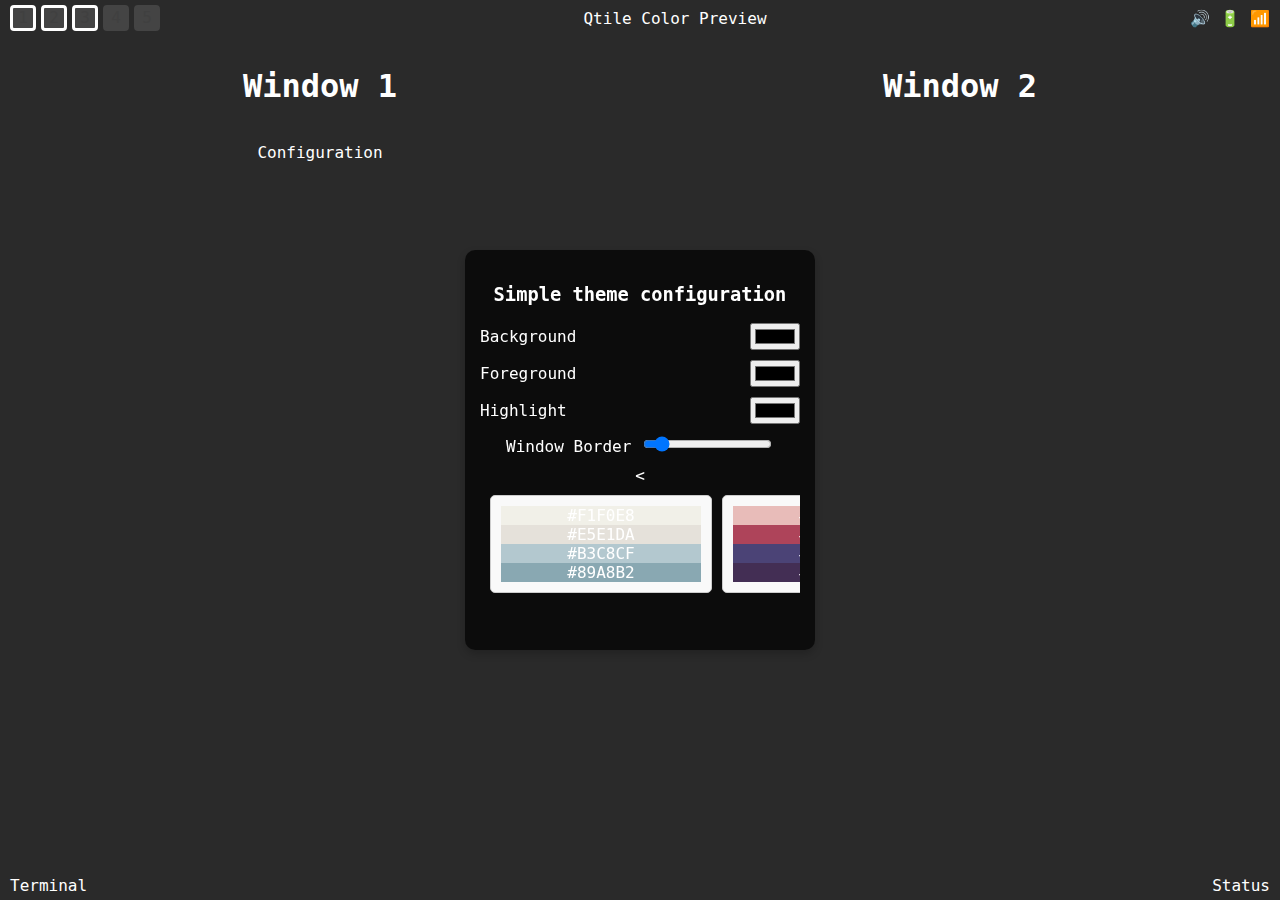
==== index.html @ c96c3359 "change name to index" ====
<!DOCTYPE html>
<html lang="en">
  <head>
    <meta charset="UTF-8">
    <title>Qtile Color Preview</title>
    <link rel="stylesheet" href="style.css">
  </head>
  <body>
    <div class="bar">

      <div class="widget" id = "GroupBox">
        <div class="groupboxitem-active groupboxitem" id = "gws1">1</div>
        <div class="groupboxitem-active groupboxitem" id = "gws2">2</div>
        <div class="groupboxitem-active groupboxitem" id = "gws3">3</div>
        <div class="groupboxitem" id = "gws4">4</div>
        <div class="groupboxitem" id = "gws5">5</div>
      </div>

      <div>Qtile Color Preview</div>
      <div class="system-tray">
        <span>🔊</span>
        <span>🔋</span>
        <span>📶</span>
      </div>
    </div>


    <div class="content">
      <div class="window">
        <h1>Window 1</h1>
        <p>Configuration</p>
      </div>
      <div class="window">
        <h1>Window 2</h1>
      </div>
    </div>

 <div class="bar" id="bottombar">
   <div>Terminal</div>
   <div>Status</div>
 </div>

 <div class="color-controls" id="colorControls">
   <h3>Simple theme configuration</h3>

   <div class="barcontrol">
     <div class="color-input">
       <label>Background</label>
       <input type="color" id="BarBg" onchange="updateColor('--bar-bg', this.value)">
     </div>
     <div class="color-input">
       <label>Foreground</label>
       <input type="color" id="BarFg" onchange="updateColor('--bar-fg', this.value)">
     </div>
     <div class='color-input'>
       <label> Highlight </label>
       <input type="color" id="HG" onchange = "updateColor('--bar-hg', this.value)">
   </div>

     <div class="slidewindowborder">
       <label>Window Border</label>
       <input type="range" min="0" max="10" value="1" class="slider" id="myRange" onchange = "updateColor('--window-border-size', this.value) " oninput="this.nextElementSibling.value = this.value">
       <output></output>
     </div>

     <div id="contenthunter">
       <h3>Color Hunter palettes</h3>
       <iframe src="hunter.html" width="100%" height="400" style="border:none;"></iframe>
     </div>

   </div>

   <script src="funtions.js"> </script>
  </body>
</html>
---- style.css ----
body {
    margin: 0;
    font-family: 'Monospace', monospace;
    background-color: #1a1a1a;
    color: #ffffff;
    height: 100vh;
    display: flex;
    flex-direction: column;
}

.bar {
    background-color: var(--bar-bg, #2a2a2a);
    color: var(--bar-fg, #ffffff);
    display: flex;
    justify-content: space-between;
    padding: 5px 10px;
    align-items: center;
}

.widget {
    display: flex;
    gap: 5px;
}

.groupboxitem {
    width: 20px;
    height: 20px;
    background-color: var(--bar-bg, #444444);
    border: 3px solid;
    text-align: center;
    border-color: var(--bar-bg, #444444);
    color: #404040;
    border-radius: 4px;
}

.groupboxitem-active {
    /* color: var(--bar-fg, #ffff); */
    border-color: var(--bar-fg, #ffff);
}

#gws1{
    border-color: var(--bar-hg, #ffff);
}

/* .workspace.active { */
/*     background-color: var(--bar-hg, #00ff00); */
/* } */

.system-tray {
    display: flex;
    gap: 10px;
}


.content {
    display: flex; /* Coloca los elementos uno al lado del otro */
    flex-direction: row; /* Asegura que los hijos estén en fila */
    background-color: var(--content-bg, #1a1a1a);
    height: 95%; /* Opcional: para ocupar toda la altura de la pantalla */
}

.window {
    text-align: center;
    display: flex;
    flex-direction: column; /* Organiza el contenido dentro de cada ventana en columna */
    flex: 1; /* Hace que cada ventana ocupe un 50% del espacio disponible */
    background-color: var(--sidebar-bg, #2a2a2a);
    padding: 10px;
    box-sizing: border-box; /* Asegura que el padding no afecte el tamaño total */
    border-style: solid;
    border-width: 0;

}

.window:hover {
    border-color: var(--bar-hg, #1a1a1a);
    border-width: calc(var(--window-border-size, 1) * 1px);
}


.color-controls {
    position: fixed;
    bottom: 50px;
    right: 20px;
    background-color: rgba(0,0,0,0.7);
    padding: 15px;
    border-radius: 5px;
}

.barcontrol {
    display: flex;
    flex-direction: column; /* Cambia el flujo a columna */
    gap: 10px; /* Espaciado entre los elementos */
}

.color-input {
    display: flex;
    justify-content: space-between; /* Alinea etiquetas e inputs */
    align-items: center; /* Alinea verticalmente */
}

.color-controls{
    position: fixed; /* Fija el div en relación a la ventana */
    top: 50%;        /* Posición en el centro vertical */
    left: 50%;       /* Posición en el centro horizontal */
    transform: translate(-50%, -50%); /* Ajusta para centrar completamente */
    width: 25%;
    /* height: 50%; */
    /* background-color: lightblue; */
    text-align: center;
    /* line-height: 100px; /\* Centra el texto dentro del div *\/ */
    box-shadow: 0px 4px 8px rgba(0, 0, 0, 0.2); /* Sombra para darle un efecto flotante */
    border-radius: 10px; /* Bordes redondeados */       /* Posición en el centro horizontal */
}

#contenthunter iframe{
    display: flex;
    justify-content: flex-start;
    align-items: center;
}
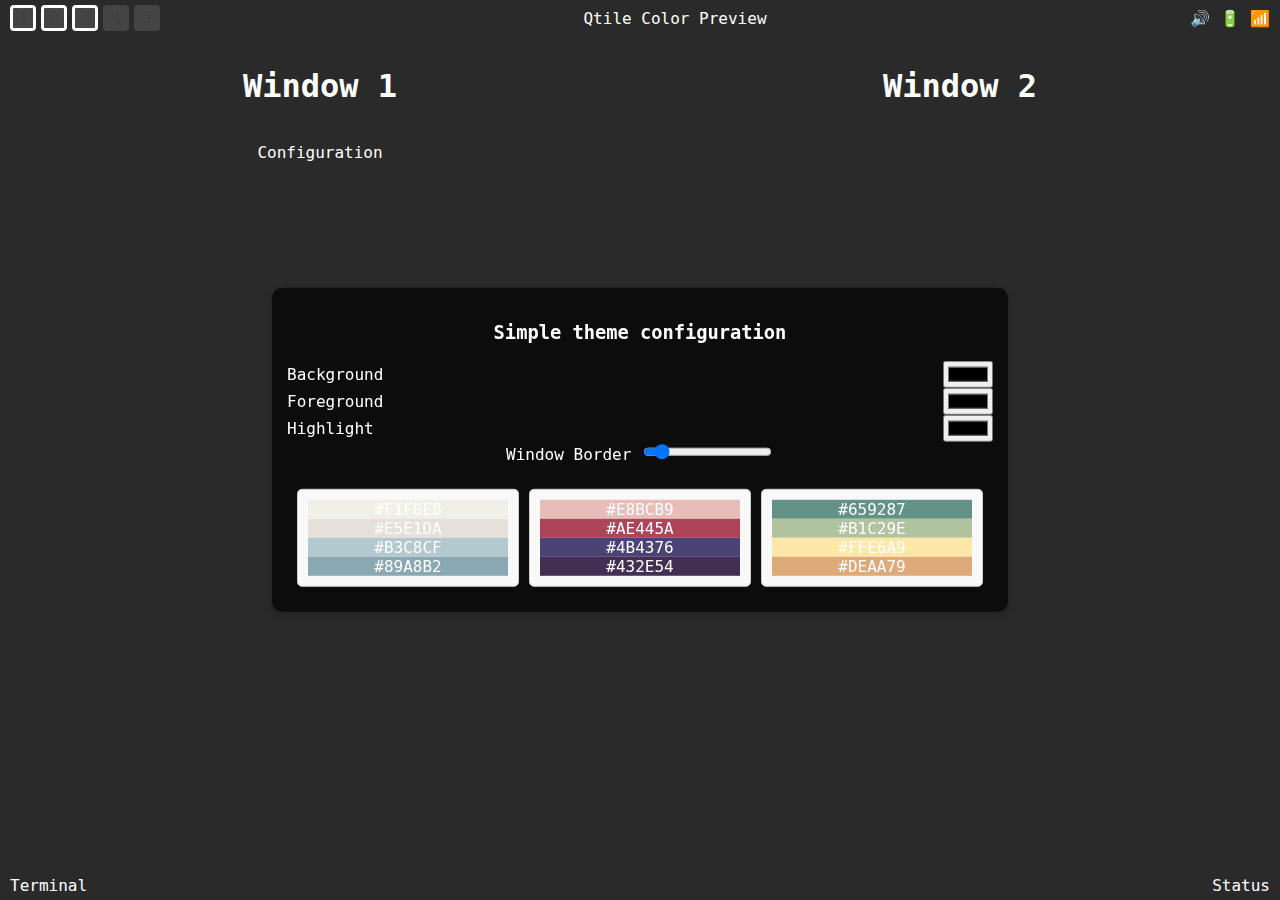
==== commit 316d4bc0: "mejorando estilo de panel" ====
--- a/index.html
+++ b/index.html
@@ -35,41 +35,39 @@
       </div>
     </div>
 
- <div class="bar" id="bottombar">
-   <div>Terminal</div>
-   <div>Status</div>
- </div>
+    <div class="bar" id="bottombar">
+      <div>Terminal</div>
+      <div>Status</div>
+    </div>
 
- <div class="color-controls" id="colorControls">
-   <h3>Simple theme configuration</h3>
+    <div class="color-controls" id="colorControls">
+      <h3>
+        Simple theme configuration
+      </h3>
+      <div class="color-input">
+        <label>Background</label>
+     <input type="color" id="BarBg" onchange="updateColor('--bar-bg', this.value)">
+   </div>
+      <div class="color-input">
+        <label>Foreground</label>
+     <input type="color" id="BarFg" onchange="updateColor('--bar-fg', this.value)">
+   </div>
+      <div class='color-input'>
+        <label> Highlight </label>
+      <input type="color" id="HG" onchange = "updateColor('--bar-hg', this.value)">
+    </div>
 
-   <div class="barcontrol">
-     <div class="color-input">
-       <label>Background</label>
-       <input type="color" id="BarBg" onchange="updateColor('--bar-bg', this.value)">
-     </div>
-     <div class="color-input">
-       <label>Foreground</label>
-       <input type="color" id="BarFg" onchange="updateColor('--bar-fg', this.value)">
-     </div>
-     <div class='color-input'>
-       <label> Highlight </label>
-       <input type="color" id="HG" onchange = "updateColor('--bar-hg', this.value)">
+      <div class="slidewindowborder">
+        <label>Window Border</label>
+     <input type="range" min="0" max="10" value="1" class="slider" id="myRange" onchange = "updateColor('--window-border-size', this.value) " oninput="this.nextElementSibling.value = this.value">
+     <output></output>
    </div>
 
-     <div class="slidewindowborder">
-       <label>Window Border</label>
-       <input type="range" min="0" max="10" value="1" class="slider" id="myRange" onchange = "updateColor('--window-border-size', this.value) " oninput="this.nextElementSibling.value = this.value">
-       <output></output>
-     </div>
-
-     <div id="contenthunter">
-       <h3>Color Hunter palettes</h3>
-       <iframe src="hunter.html" width="100%" height="400" style="border:none;"></iframe>
-     </div>
-
-   </div>
-
-   <script src="funtions.js"> </script>
+      <div id="contenthunter">
+        <h3>Color Hunter palettes</h3>
+      <iframe src="hunter.html" style="border:none;"></iframe>
+    </div>
+    </div>
+    <script src="funtions.js"> </script>
   </body>
 </html>
--- a/style.css
+++ b/style.css
@@ -77,22 +77,6 @@
     border-width: calc(var(--window-border-size, 1) * 1px);
 }
 
-
-.color-controls {
-    position: fixed;
-    bottom: 50px;
-    right: 20px;
-    background-color: rgba(0,0,0,0.7);
-    padding: 15px;
-    border-radius: 5px;
-}
-
-.barcontrol {
-    display: flex;
-    flex-direction: column; /* Cambia el flujo a columna */
-    gap: 10px; /* Espaciado entre los elementos */
-}
-
 .color-input {
     display: flex;
     justify-content: space-between; /* Alinea etiquetas e inputs */
@@ -100,21 +84,21 @@
 }
 
 .color-controls{
+    background-color: rgba(0,0,0,0.7);
+    padding: 15px;
+    border-radius: 5px;
     position: fixed; /* Fija el div en relación a la ventana */
     top: 50%;        /* Posición en el centro vertical */
     left: 50%;       /* Posición en el centro horizontal */
     transform: translate(-50%, -50%); /* Ajusta para centrar completamente */
-    width: 25%;
-    /* height: 50%; */
-    /* background-color: lightblue; */
     text-align: center;
-    /* line-height: 100px; /\* Centra el texto dentro del div *\/ */
     box-shadow: 0px 4px 8px rgba(0, 0, 0, 0.2); /* Sombra para darle un efecto flotante */
     border-radius: 10px; /* Bordes redondeados */       /* Posición en el centro horizontal */
 }
 
-#contenthunter iframe{
+#contenthunter{
     display: flex;
     justify-content: flex-start;
-    align-items: center;
+    flex-direction: column;
+    margin-top: 15px;
 }
